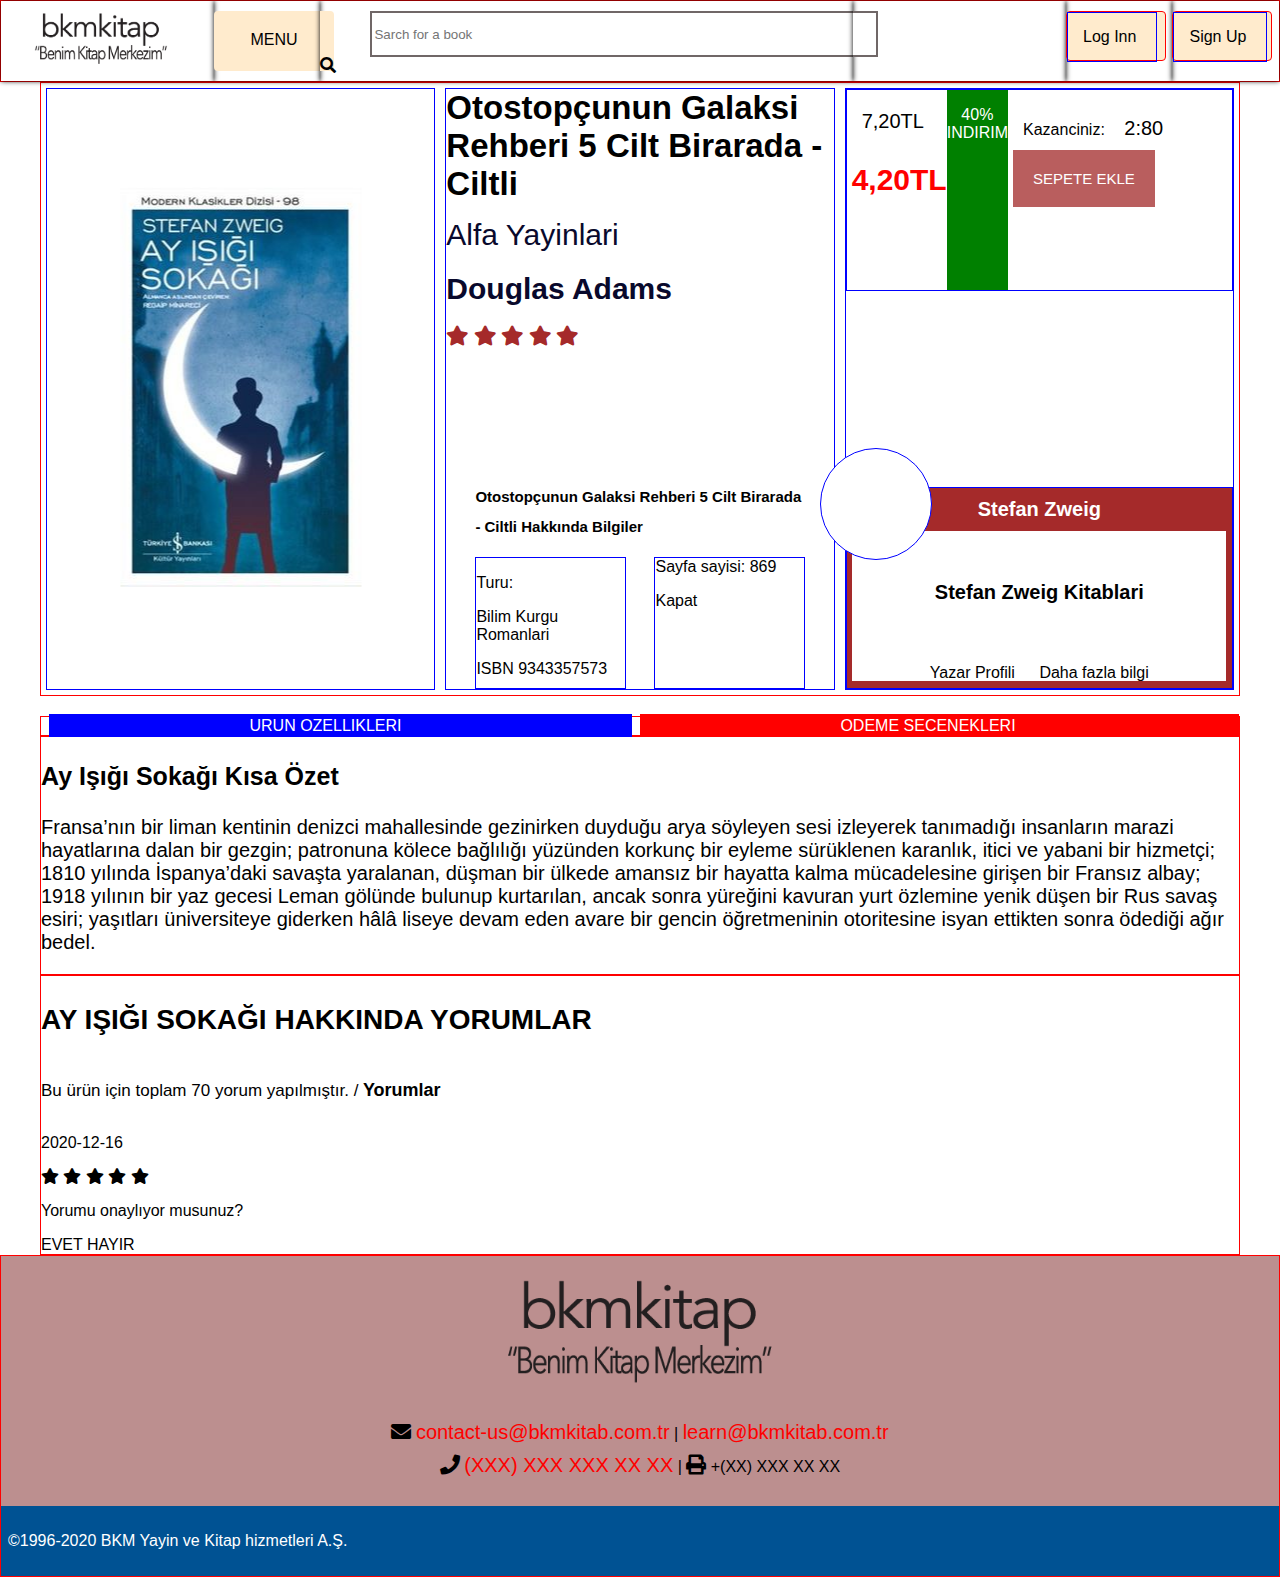
==== book-info.html @ ea5e66d6 "2, 3-cu sehifeler" ====
<!DOCTYPE html>
<html lang="en">
<head>
    <link rel="stylesheet" href="https://cdnjs.cloudflare.com/ajax/libs/font-awesome/5.15.1/css/all.min.css">
    <link rel="stylesheet" href="css/style.css">
    <meta charset="UTF-8">
    <meta name="viewport" content="width=device-width, initial-scale=1.0">
    <title>Document</title>
</head>
<body>

    <header id="header">
        <div class="container-fluid">
            <div class="row">
                <div class="col-2 box">
                    <div class="logo">
                        <img src="/img/bkmkitab.png" alt="#">
                    </div>
                </div>
                <div class="col-1 box">
                    <div class="menu">
                        <a href="#">MENU</a>
                    </div>
                </div>
                <div class="col-5 box">
                    <div class="search-box">
                        <input class="search-text" type="text" placeholder="Sarch for a book">
                        <a class="search-btn" href="#"><i class="fas fa-search"></i></a>
                    </div>
                </div>
                <div class="col-2 box">

                </div>
                <div class="col-1 box">
                    <div class="registration">
                        <a href="#">Log Inn</a>
                    </div>
                </div>
                <div class="col-1 box">
                    <div class="registration">
                        <a href="#">Sign Up</a>
                    </div>
                </div>
        </div>

    </header>


    <section id="cover">
        <div class="container">
            <div class="row">
                <div class="col-4">
                    <div class="book-cover">
                        <a href=""><img src="img/cover.jpg" alt=""></a>
                    </div>
                </div>
                <div class="col-4">
                    <div class="book-info">
                        <div class="author">
                            <span>Otostopçunun Galaksi Rehberi 5 Cilt Birarada - Ciltli</span>
                            <a href="#">Alfa Yayinlari</a>
                            <h2><a class="" href="">Douglas Adams</a></h2>
                            <div class="star">
                                <i class="fas fa-star"></i>
                                <i class="fas fa-star"></i>
                                <i class="fas fa-star"></i>
                                <i class="fas fa-star"></i>
                                <i class="fas fa-star"></i>
                            </div>
                            
                        </div>
                        <div class="bilgiler">
                            <div class="b-up">
                                <p> Otostopçunun Galaksi Rehberi 5 Cilt Birarada - Ciltli Hakkında Bilgiler</p>
                            </div>
                            <div class="b-down">
                                <div class="stat">
                                    <p>Turu:</p>
                                    <p>Bilim Kurgu Romanlari</p>
                                    <span>ISBN</span>
                                    <span>9343357573</span>

                                </div>
                                <div class="stat">
                                    <span>Sayfa sayisi:</span>
                                    <span>869</span>
                                    <p>Kapat</p>
                                </div>
                            </div>
                        </div>
                    </div>
                </div>
                <div class="col-4">
                    <div class="book-price">
                        <div class="price">
                            <div class="qiymet">
                                <p class="ust">7,20TL</p>
                                <p class="alt">4,20TL</p>
                            </div>
                            <div class="endirim">
                                <p>40% INDIRIM</p>
                            </div>
                            <div class="sepet">
                                <p class="kazanc">Kazanciniz:</p>
                                <p class="qiymet">2:80</p>
                                <a href="">SEPETE EKLE</a>
                            </div>
                        </div>
                        <div class="author-info">
                            <p>Stefan Zweig</p>
                            <div class="shekil"></div>
                            <div class="haqqinda">
                                <p>Stefan Zweig Kitablari</p>
                                <a href="">Yazar Profili</a>
                                <a href="">Daha fazla bilgi</a>
                            </div>
                        </div>
                    </div>
                </div>
            </div>
        </div>
    </section>


    <!-- info -->

    <section id="info">
        <div class="container">
            <div class="row">
                <div class="ozel-odeme">
                    <div class="col-6 sol">
                        <span>URUN OZELLIKLERI</span>
                    </div>
                    <div class="col-6 sag">
                        <span>ODEME SECENEKLERI</span>
                    </div>
                </div>
            </div>
            <div class="row">
                <div class="icerik">
                    <p  class="a">Ay Işığı Sokağı Kısa Özet</p>
                    <p class="b">Fransa’nın bir liman kentinin denizci mahallesinde gezinirken duyduğu arya söyleyen sesi izleyerek tanımadığı insanların marazi hayatlarına dalan bir gezgin; patronuna kölece bağlılığı yüzünden korkunç bir eyleme sürüklenen karanlık, itici ve yabani bir hizmetçi; 1810 yılında İspanya’daki savaşta yaralanan, düşman bir ülkede amansız bir hayatta kalma mücadelesine girişen bir Fransız albay; 1918 yılının bir yaz gecesi Leman gölünde bulunup kurtarılan, ancak sonra yüreğini kavuran yurt özlemine yenik düşen bir Rus savaş esiri; yaşıtları üniversiteye giderken hâlâ liseye devam eden avare bir gencin öğretmeninin otoritesine isyan ettikten sonra ödediği ağır bedel.</p>
                </div>
            </div>
        </div>
    </section>

    <!-- comment -->

    <section id="comment">
        <div class="container">
            <div class="row">
                <div class="yorumlar">
                    <div class="ust-yorum">
                        <p class="ust">AY IŞIĞI SOKAĞI HAKKINDA YORUMLAR</p>
                        <p class="alt">Bu ürün için toplam 70 yorum yapılmıştır. /</p>
                        <a href="">Yorumlar</a>
                    </div>
                    <div class="alt-yorum">
                        <div class="esas-div">
                            <div class="sol-yorum">
                                <P class="il">2020-12-16</P>
                                <div class="star">
                                    <i class="fas fa-star"></i>
                                    <i class="fas fa-star"></i>
                                    <i class="fas fa-star"></i>
                                    <i class="fas fa-star"></i>
                                    <i class="fas fa-star"></i>
                                </div>
                                <p class="onayla">Yorumu onaylıyor musunuz?</p>
                                <div class="yes-no">
                                    <span>EVET</span>
                                    <span>HAYIR</span>
                                </div>
                            </div>
                            <div class="sag-yorum"></div>
                        </div>
                    </div>
                </div>
            </div>

        </div>
    </section>

    <footer id="footer">
        <div class="container-fluid">
            <div class="row">
                <div class="col-12">
                    <div class="foot-up">
                        <div class="f-name">
                            <img src="/img/bkmkitab.png" alt="">
                        </div>
                        <div class="f-gmail">
                            <i class="fas fa-envelope"></i>
                            <a href="#">contact-us@bkmkitab.com.tr</a>
                            <span>|</span>
                            <a href="#">learn@bkmkitab.com.tr</a>
                        </div>
                        <div class="f-contact">
                            <i class="fas fa-phone"></i>
                            <a href="#">(XXX) XXX XXX XX XX</a>
                            <span>|</span>
                            <i class="fas fa-print"></i>
                            <span>+(XX) XXX XX XX</span>
                        </div>
                        
                    </div>
                    <div class="col-12">
                        <div class="foot-down">
                            <p>©1996-2020 BKM Yayin ve Kitap hizmetleri A.Ş.</p>
                        </div>
                    </div>
                </div>
            </div>
        </div>
    </footer>




</body>

<script src="js/app.js"></script>

</html>
---- css/style.css ----
.container-fluid {
  width: 100%;
}

.container {
  width: 1200px;
  margin: 0 auto;
}

.row {
  border: 1px solid red;
}

.col-1 {
  width: 8.33333%;
}

.col-2 {
  width: 16.66667%;
}

.col-3 {
  width: 25%;
}

.col-4 {
  width: 33.33333%;
}

.col-5 {
  width: 41.66667%;
}

.col-6 {
  width: 50%;
}

.col-7 {
  width: 58.33333%;
}

.col-8 {
  width: 66.66667%;
}

.col-9 {
  width: 75%;
}

.col-10 {
  width: 83.33333%;
}

.col-11 {
  width: 91.66667%;
}

.col-12 {
  width: 100%;
}

body {
  margin: 0px;
  font-family: "Roboto", sans-serif;
}

.flex-between, .row, #categories .book-items .book-discount {
  display: -webkit-box;
  display: -ms-flexbox;
  display: flex;
  -webkit-box-pack: justify;
      -ms-flex-pack: justify;
          justify-content: space-between;
}

.flex-column-between, #puzzle .puzzle-left {
  display: -webkit-box;
  display: -ms-flexbox;
  display: flex;
  -webkit-box-orient: vertical;
  -webkit-box-direction: normal;
      -ms-flex-direction: column;
          flex-direction: column;
  -webkit-box-pack: justify;
      -ms-flex-pack: justify;
          justify-content: space-between;
}

.flex-column-center, #footer .foot-up, #categories .book-items {
  display: -webkit-box;
  display: -ms-flexbox;
  display: flex;
  -webkit-box-orient: vertical;
  -webkit-box-direction: normal;
      -ms-flex-direction: column;
          flex-direction: column;
  -webkit-box-align: center;
      -ms-flex-align: center;
          align-items: center;
}

.flex-align-center, #categories .book-items .book-price {
  display: -webkit-box;
  display: -ms-flexbox;
  display: flex;
  -webkit-box-align: center;
      -ms-flex-align: center;
          align-items: center;
}

.decor-color, #footer .foot-up .f-gmail a, #footer .foot-up .f-contact a {
  text-decoration: none;
  color: red;
}

.box {
  -webkit-box-sizing: border-box;
          box-sizing: border-box;
  -webkit-box-shadow: 0px 0px 5px black;
          box-shadow: 0px 0px 5px black;
}

#footer .foot-up {
  background-color: rosybrown;
  height: 250px;
}

#footer .foot-up .f-name img {
  width: 400px;
}

#footer .foot-up .f-gmail {
  margin: 10px;
}

#footer .foot-up .f-gmail i {
  font-size: 20px;
}

#footer .foot-up .f-gmail a {
  font-size: 20px;
}

#footer .foot-up .f-contact i {
  font-size: 20px;
}

#footer .foot-up .f-contact a {
  font-size: 20px;
}

#footer .foot-down {
  height: 70px;
  background-color: #005293;
  -webkit-box-sizing: border-box;
          box-sizing: border-box;
  padding: 10px 0 0 7px;
}

#footer .foot-down p {
  color: white;
}

#header .logo {
  height: 80px;
}

#header .logo img {
  width: 200px;
}

#header .menu {
  width: 120px;
  border-radius: 4px;
  height: 60px;
  background-color: blanchedalmond;
  margin-top: 10px;
  -webkit-box-sizing: border-box;
          box-sizing: border-box;
  text-align: center;
  padding-top: 20px;
}

#header .menu a {
  padding: 15px 35px 15px 35px;
  text-decoration: none;
  color: black;
}

#header .search-text {
  width: 500px;
  height: 40px;
  margin-top: 10px;
  margin-left: 50px;
  border: 2px solid #706767;
}

#header .search-btn {
  color: black;
}

#header .registration {
  position: relative;
  width: 100px;
  border-radius: 4px;
  height: 50px;
  background-color: blanchedalmond;
  margin-top: 10px;
  -webkit-box-sizing: border-box;
          box-sizing: border-box;
  border: 1px solid red;
}

#header .registration a {
  position: absolute;
  -webkit-box-sizing: border-box;
          box-sizing: border-box;
  padding: 15px 20px 15px 15px;
  border: 1px solid blue;
  text-decoration: none;
  color: black;
}

#head-cat .cat-items ul {
  display: -webkit-box;
  display: -ms-flexbox;
  display: flex;
  -webkit-box-pack: justify;
      -ms-flex-pack: justify;
          justify-content: space-between;
}

#head-cat .cat-items li {
  text-align: center;
  display: -webkit-box;
  display: -ms-flexbox;
  display: flex;
  -webkit-box-align: center;
      -ms-flex-align: center;
          align-items: center;
  position: relative;
}

#head-cat .cat-items li::after {
  content: "";
  width: 1px;
  background-color: #c01616;
  height: 100%;
  position: absolute;
  top: 50%;
  -webkit-transform: translateY(-50%);
          transform: translateY(-50%);
}

#head-cat .cat-items a {
  text-decoration: none;
}

#categories {
  padding: 30px 0 30px 0;
}

#categories .section-head {
  height: 55px;
  border: 1px solid blue;
  margin-bottom: 50px;
  text-align: center;
}

#categories .section-head h2::before {
  content: '';
  width: 30px;
  height: 10px;
  background: url(/img/titleico.png);
}

#categories .book-items {
  height: 440px;
}

#categories .book-items .book-img img {
  width: 200px;
}

#categories .book-items .book-star {
  color: chocolate;
}

#categories .book-items .book-name {
  margin-top: 10px;
}

#categories .book-items .book-name a {
  text-decoration: none;
  color: black;
}

#categories .book-items .book-press {
  margin-top: 70px;
  font-size: 10px;
}

#categories .book-items .book-press a {
  text-decoration: none;
  color: #423b3b;
}

#categories .book-items .book-author {
  font-size: 10px;
  margin: 5px;
}

#categories .book-items .book-author a {
  text-decoration: none;
  color: #423b3b;
}

#categories .book-items .book-discount {
  width: 70%;
  margin-top: 15px;
}

#categories .book-items .book-discount p {
  margin: 0;
}

#categories .book-items .book-price {
  margin-top: 10px;
  width: 150px;
  height: 40px;
  background-color: red;
  border-radius: 4px;
  text-align: center;
}

#categories .book-items .book-price a {
  width: 100%;
  padding: 10px 0 10px 0;
  text-align: center;
  color: white;
  text-decoration: none;
  font-size: 20px;
  font-weight: bold;
}

#endirim .end-item {
  border: 1px solid red;
  height: 250px;
  margin: 10px;
}

#endirim .end-item a {
  text-decoration: none;
  height: 250px;
}

#endirim .end-item img {
  -o-object-fit: cover;
     object-fit: cover;
  height: 250px;
  width: 380px;
}

#puzzle {
  margin: 40px;
}

#puzzle .puzzle-left {
  height: 600px;
  border: 1px solid red;
  margin: 10px;
}

#puzzle .puzzle-left .left-up {
  position: relative;
  width: 100%;
  height: 82%;
  background: brown;
}

#puzzle .puzzle-left .left-up .left-images li {
  z-index: 2;
  position: absolute;
  display: none;
  list-style: none;
}

#puzzle .puzzle-left .left-up .left-buttons {
  z-index: 3;
  min-height: auto;
  position: absolute;
  height: 20px;
  text-align: center;
  bottom: 10px;
  left: 0px;
  padding: 0px 10px;
  -webkit-box-sizing: border-box;
          box-sizing: border-box;
}

#puzzle .puzzle-left .left-up .left-buttons li {
  bottom: 10px;
  display: inline-block;
  width: 14px;
  height: 14px;
  line-height: 15px;
  text-align: center;
  color: #fff;
  font-size: 12px;
  text-indent: -999em;
  background: #d8d8d8;
  border-radius: 10px;
  margin-right: 3px;
  margin-left: 3px;
  overflow: hidden;
  cursor: pointer;
  border: 1px solid #979797;
}

#puzzle .puzzle-left .left-down {
  width: 100%;
  height: 15%;
  border: 1px solid blue;
}

#puzzle .puzzle-right {
  height: 600px;
  border: 1px solid blue;
  margin: 10px;
}

#comment .yorumlar .ust-yorum .ust {
  font-size: 28px;
  font-weight: bold;
}

#comment .yorumlar .ust-yorum .alt {
  font-size: 17px;
  font-weight: lighter;
  display: inline-block;
}

#comment .yorumlar .ust-yorum a {
  text-decoration: none;
  color: black;
  font-size: 18px;
  font-weight: bold;
}

#cover .book-cover {
  height: 600px;
  border: 1px solid blue;
  margin: 5px;
  position: relative;
}

#cover .book-cover a {
  position: absolute;
  top: 50%;
  left: 50%;
  -webkit-transform: translate(-50%, -50%);
          transform: translate(-50%, -50%);
}

#cover .book-info {
  height: 600px;
  border: 1px solid blue;
  margin: 5px;
  display: -webkit-box;
  display: -ms-flexbox;
  display: flex;
  -webkit-box-orient: vertical;
  -webkit-box-direction: normal;
      -ms-flex-direction: column;
          flex-direction: column;
  -webkit-box-pack: justify;
      -ms-flex-pack: justify;
          justify-content: space-between;
}

#cover .book-info .author span {
  font-size: 33px;
  font-weight: bold;
  display: block;
  margin-bottom: 15px;
}

#cover .book-info .author a {
  text-decoration: none;
  color: #09092c;
  font-size: 30px;
}

#cover .book-info .author .star i {
  color: brown;
  font-size: 20px;
}

#cover .book-info .bilgiler {
  width: 85%;
  margin: 0 auto;
}

#cover .book-info .bilgiler .b-up p {
  font-size: 15px;
  line-height: 30px;
  font-weight: bold;
}

#cover .book-info .bilgiler .b-down {
  width: 100%;
  display: -webkit-box;
  display: -ms-flexbox;
  display: flex;
  -webkit-box-pack: justify;
      -ms-flex-pack: justify;
          justify-content: space-between;
}

#cover .book-info .bilgiler .b-down .stat {
  width: 45%;
  height: 130px;
  border: 1px solid blue;
}

#cover .book-price {
  height: 600px;
  border: 1px solid blue;
  margin: 5px;
  display: -webkit-box;
  display: -ms-flexbox;
  display: flex;
  -webkit-box-orient: vertical;
  -webkit-box-direction: normal;
      -ms-flex-direction: column;
          flex-direction: column;
  -webkit-box-pack: justify;
      -ms-flex-pack: justify;
          justify-content: space-between;
}

#cover .book-price .price {
  display: -webkit-box;
  display: -ms-flexbox;
  display: flex;
  height: 200px;
  border: 1px solid blue;
}

#cover .book-price .price .qiymet .ust {
  font-size: 20px;
  padding-left: 15px;
}

#cover .book-price .price .qiymet .alt {
  font-size: 30px;
  font-weight: bold;
  color: red;
  padding-left: 5px;
}

#cover .book-price .price .endirim {
  background-color: green;
  width: 70px;
  text-align: center;
  display: -webkit-box;
  display: -ms-flexbox;
  display: flex;
}

#cover .book-price .price .endirim p {
  color: white;
}

#cover .book-price .price .sepet .qiymet {
  font-size: 20px;
}

#cover .book-price .price .sepet .kazanc {
  padding: 15px;
}

#cover .book-price .price .sepet p {
  display: inline-block;
}

#cover .book-price .price .sepet a {
  text-decoration: none;
  font-size: 15px;
  margin: 5px;
  padding: 20px;
  color: white;
  background-color: #b95e5e;
}

#cover .author-info {
  height: 200px;
  border: 1px solid blue;
  position: relative;
  text-align: center;
  background-color: brown;
}

#cover .author-info p {
  margin: 10px 0 10px 0;
  font-size: 20px;
  font-weight: bold;
  color: white;
}

#cover .author-info .shekil {
  width: 110px;
  height: 110px;
  border-radius: 100%;
  border: 1px solid blue;
  position: absolute;
  top: -20%;
  left: -7%;
  background-color: white;
}

#cover .author-info .haqqinda {
  margin: 0 auto 10px auto;
  height: 75%;
  width: 97%;
  background-color: white;
}

#cover .author-info .haqqinda a {
  text-decoration: none;
  color: black;
  padding: 5px 10px 5px 10px;
  cursor: pointer;
}

#cover .author-info .haqqinda p {
  color: black;
  padding: 50px 0 50px 0;
}

#info {
  margin-top: 20px;
}

#info .ozel-odeme {
  display: -webkit-box;
  display: -ms-flexbox;
  display: flex;
  width: 100%;
}

#info .ozel-odeme .sol {
  text-align: center;
}

#info .ozel-odeme .sol span {
  padding: 3px 230px 3px 200px;
  cursor: pointer;
  background-color: blue;
  color: white;
}

#info .ozel-odeme .sag {
  text-align: center;
}

#info .ozel-odeme .sag span {
  padding: 3px 223px 3px 200px;
  cursor: pointer;
  background-color: red;
  color: white;
}

#info .icerik .a {
  font-size: 25px;
  font-weight: bold;
}

#info .icerik .b {
  font-size: 20px;
}

#main {
  margin: 100px 0px 100px 0px;
}

#main .hesabim {
  width: 100%;
}

#main .hesabim .ust-div {
  display: -webkit-box;
  display: -ms-flexbox;
  display: flex;
  position: relative;
}

#main .hesabim .ust-div .hesab-div {
  position: absolute;
  width: 100%;
  height: 100px;
  border: 1px solid blue;
  text-align: center;
  position: relative;
  -webkit-box-sizing: border-box;
          box-sizing: border-box;
  padding: 40px 0px 0px 80px;
  border-radius: 50px;
}

#main .hesabim .ust-div .hesab-div span {
  font-size: 20px;
  font-weight: bold;
}

#main .hesabim .ust-div .circle-div {
  position: absolute;
  height: 100px;
  width: 100px;
  border: 1px solid brown;
  border-radius: 50px;
}

#main .hesabim .ust-div .circle-div i {
  position: absolute;
  top: 38px;
  left: 38px;
  font-size: 25px;
  color: brown;
}

#main .row .item {
  margin: 0px 10px 0px 10px;
  padding: 20px 0px 20px 0px;
  cursor: pointer;
}
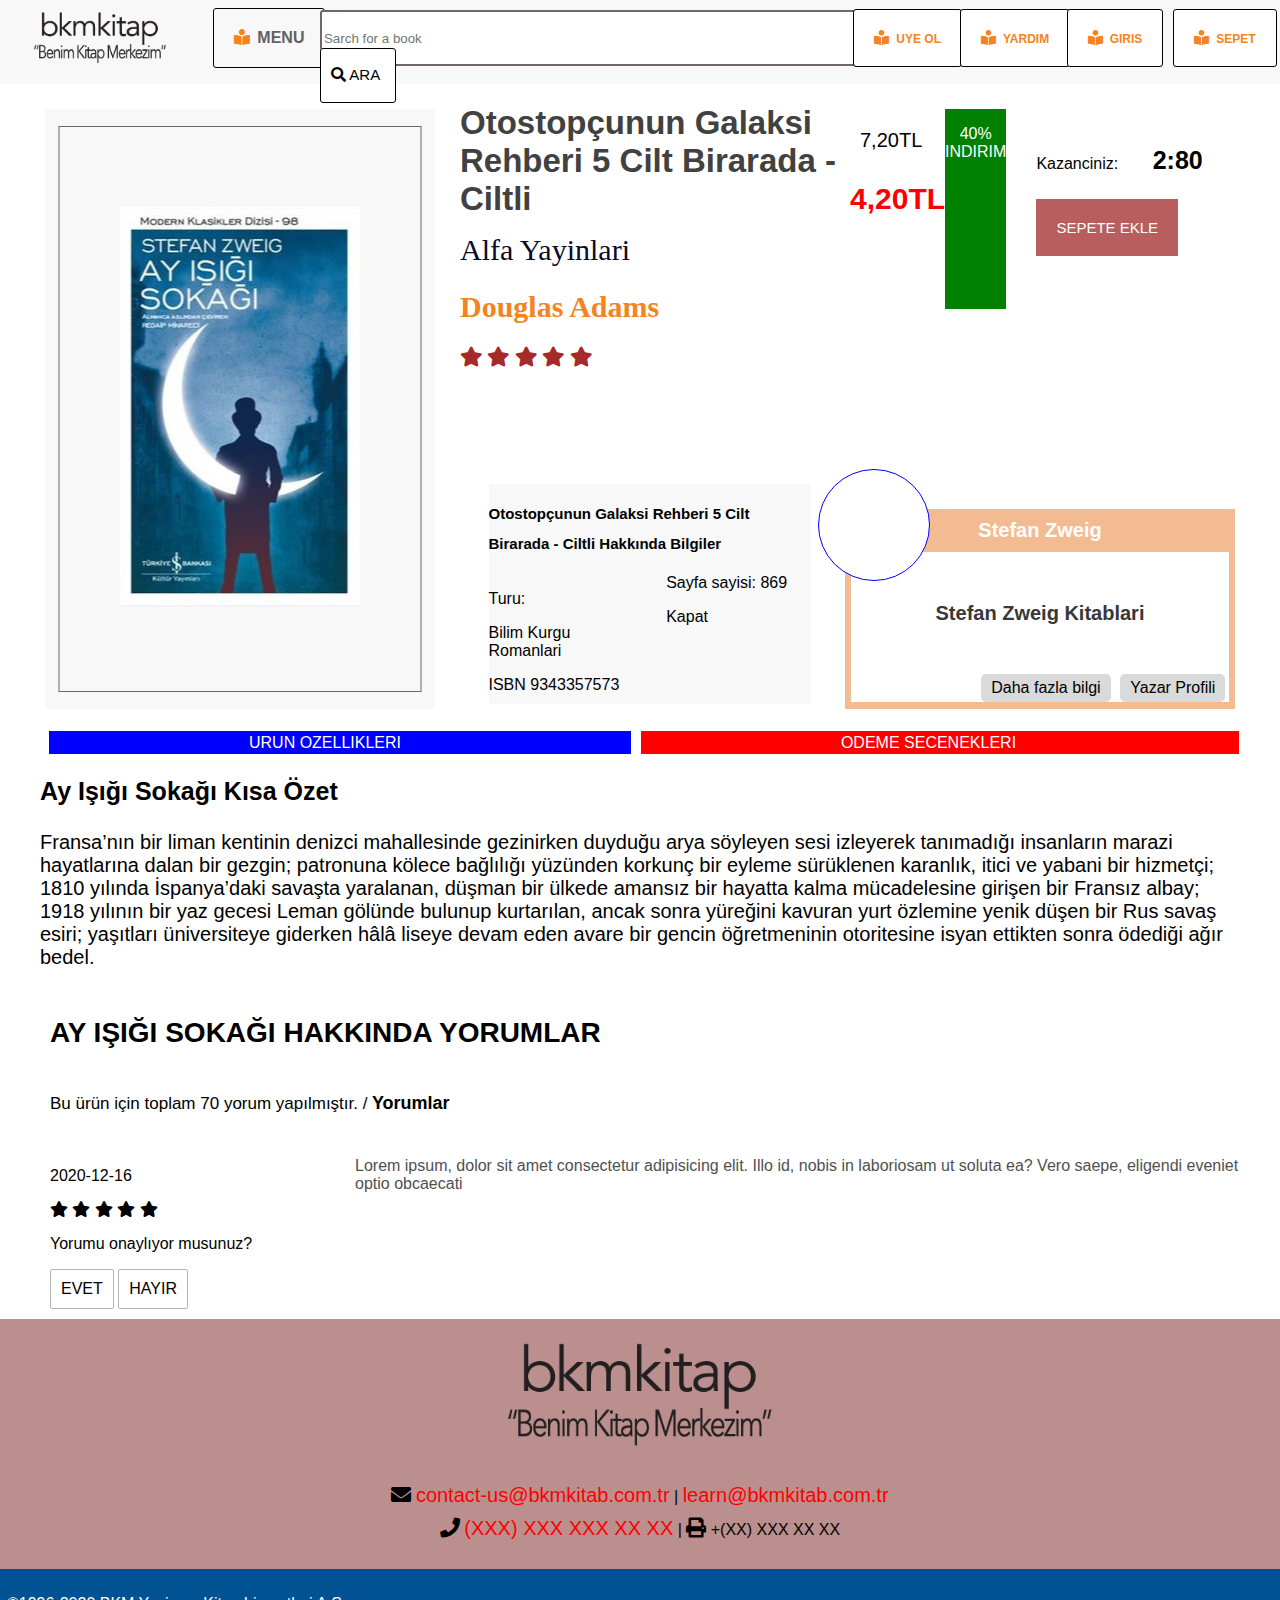
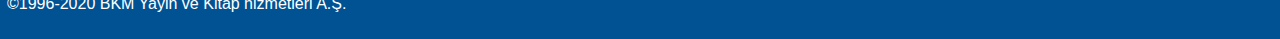
==== commit 3427975a: "sehifelerde duzelish" ====
--- a/book-info.html
+++ b/book-info.html
@@ -9,42 +9,53 @@
 </head>
 <body>
 
+    <!-- header -->
+
     <header id="header">
         <div class="container-fluid">
             <div class="row">
-                <div class="col-2 box">
+                <div class="col-2 ">
                     <div class="logo">
                         <img src="/img/bkmkitab.png" alt="#">
                     </div>
                 </div>
-                <div class="col-1 box">
-                    <div class="menu">
-                        <a href="#">MENU</a>
-                    </div>
-                </div>
-                <div class="col-5 box">
+                <div class="col-1 ">
+                    <div class="registration-m">
+                        <a href="#"><i class="fas fa-book-reader"></i>MENU</a>
+                    </div>
+                </div>
+                <div class="col-5 ">
                     <div class="search-box">
                         <input class="search-text" type="text" placeholder="Sarch for a book">
-                        <a class="search-btn" href="#"><i class="fas fa-search"></i></a>
-                    </div>
-                </div>
-                <div class="col-2 box">
-
-                </div>
-                <div class="col-1 box">
+                        <a class="search-btn" href="#"><i class="fas fa-search"></i> ARA</a>
+                    </div>
+                </div>
+                <div class="col-1 ">
                     <div class="registration">
-                        <a href="#">Log Inn</a>
-                    </div>
-                </div>
-                <div class="col-1 box">
+                        <a href="#"><i class="fas fa-book-reader"></i>UYE OL</a>
+                    </div>
+                </div>
+                <div class="col-1 ">
+                    <div class="registration"> 
+                        <a href="#"><i class="fas fa-book-reader"></i>YARDIM</a>
+                    </div>
+                </div>
+                <div class="col-1 ">
                     <div class="registration">
-                        <a href="#">Sign Up</a>
+                        <a href="#"><i class="fas fa-book-reader"></i>GIRIS</a>
+                    </div>
+                </div>
+                <div class="col-1 ">
+                    <div class="registration">
+                        <a href="#"><i class="fas fa-book-reader"></i>SEPET</a>
                     </div>
                 </div>
         </div>
 
     </header>
 
+
+<!-- cover -->
 
     <section id="cover">
         <div class="container">
@@ -59,7 +70,7 @@
                         <div class="author">
                             <span>Otostopçunun Galaksi Rehberi 5 Cilt Birarada - Ciltli</span>
                             <a href="#">Alfa Yayinlari</a>
-                            <h2><a class="" href="">Douglas Adams</a></h2>
+                            <h1><a class="" href="">Douglas Adams</a></h1>
                             <div class="star">
                                 <i class="fas fa-star"></i>
                                 <i class="fas fa-star"></i>
@@ -111,8 +122,8 @@
                             <div class="shekil"></div>
                             <div class="haqqinda">
                                 <p>Stefan Zweig Kitablari</p>
-                                <a href="">Yazar Profili</a>
-                                <a href="">Daha fazla bilgi</a>
+                                <a class="a" href="">Yazar Profili</a>
+                                <a class="b" href="">Daha fazla bilgi</a>
                             </div>
                         </div>
                     </div>
@@ -150,35 +161,38 @@
     <section id="comment">
         <div class="container">
             <div class="row">
-                <div class="yorumlar">
+                <div class="col-12">
                     <div class="ust-yorum">
                         <p class="ust">AY IŞIĞI SOKAĞI HAKKINDA YORUMLAR</p>
                         <p class="alt">Bu ürün için toplam 70 yorum yapılmıştır. /</p>
                         <a href="">Yorumlar</a>
                     </div>
-                    <div class="alt-yorum">
-                        <div class="esas-div">
-                            <div class="sol-yorum">
-                                <P class="il">2020-12-16</P>
-                                <div class="star">
-                                    <i class="fas fa-star"></i>
-                                    <i class="fas fa-star"></i>
-                                    <i class="fas fa-star"></i>
-                                    <i class="fas fa-star"></i>
-                                    <i class="fas fa-star"></i>
-                                </div>
-                                <p class="onayla">Yorumu onaylıyor musunuz?</p>
-                                <div class="yes-no">
-                                    <span>EVET</span>
-                                    <span>HAYIR</span>
-                                </div>
-                            </div>
-                            <div class="sag-yorum"></div>
-                        </div>
-                    </div>
-                </div>
-            </div>
-
+                </div>
+            </div>
+            <div class="row">
+                <div class="col-3">
+                    <div class="sol-yorum">
+                        <P class="il">2020-12-16</P>
+                        <div class="star">
+                            <i class="fas fa-star"></i>
+                            <i class="fas fa-star"></i>
+                            <i class="fas fa-star"></i>
+                            <i class="fas fa-star"></i>
+                            <i class="fas fa-star"></i>
+                        </div>
+                        <p class="onayla">Yorumu onaylıyor musunuz?</p>
+                        <div class="yes-no">
+                            <div class="evet"><span>EVET</span></div>
+                            <div class="evet"><span>HAYIR</span></div>
+                        </div>
+                    </div>
+                </div>
+                <div class="col-9">
+                    <div class="sag-yorum">
+                        <p>Lorem ipsum, dolor sit amet consectetur adipisicing elit. Illo id, nobis in laboriosam ut soluta ea? Vero saepe, eligendi eveniet optio obcaecati</p>
+                    </div>
+                </div>
+            </div>
         </div>
     </section>
 
--- a/css/style.css
+++ b/css/style.css
@@ -5,10 +5,6 @@
 .container {
   width: 1200px;
   margin: 0 auto;
-}
-
-.row {
-  border: 1px solid red;
 }
 
 .col-1 {
@@ -161,67 +157,140 @@
   color: white;
 }
 
-#header .logo {
+#header .row {
+  background-color: #f8f8f8;
+}
+
+#header .row .logo {
   height: 80px;
 }
 
-#header .logo img {
+#header .row .logo img {
   width: 200px;
 }
 
-#header .menu {
+#header .row .menu {
   width: 120px;
   border-radius: 4px;
-  height: 60px;
+  height: 55px;
   background-color: blanchedalmond;
+  margin-top: 10px;
+  border: 1px solid black;
+  -webkit-box-sizing: border-box;
+          box-sizing: border-box;
+  text-align: center;
+  padding-top: 20px;
+  display: -webkit-box;
+  display: -ms-flexbox;
+  display: flex;
+}
+
+#header .row .menu a {
+  text-decoration: none;
+  color: black;
+}
+
+#header .row .menu i {
+  padding-left: 20px;
+  padding-right: 10px;
+}
+
+#header .row .search-box .search-text {
+  width: 540px;
+  height: 50px;
+  margin-top: 10px;
+  border: 2px solid #706767;
+  border-radius: 3px;
+}
+
+#header .row .search-box .search-btn {
+  color: black;
+  text-decoration: none;
+  background-color: white;
+  font-size: 15px;
+  border: 1px solid black;
+  padding: 17px 15px 19px 10px;
+  border-radius: 3px;
+}
+
+#header .row .registration {
+  width: 120px;
+  display: -webkit-box;
+  display: -ms-flexbox;
+  display: flex;
+  -webkit-box-align: center;
+      -ms-flex-align: center;
+          align-items: center;
+  border-radius: 4px;
+  height: 55px;
   margin-top: 10px;
   -webkit-box-sizing: border-box;
           box-sizing: border-box;
-  text-align: center;
-  padding-top: 20px;
-}
-
-#header .menu a {
-  padding: 15px 35px 15px 35px;
-  text-decoration: none;
-  color: black;
-}
-
-#header .search-text {
-  width: 500px;
-  height: 40px;
-  margin-top: 10px;
-  margin-left: 50px;
-  border: 2px solid #706767;
-}
-
-#header .search-btn {
-  color: black;
-}
-
-#header .registration {
-  position: relative;
-  width: 100px;
+}
+
+#header .row .registration a {
+  text-align: center;
+  -webkit-box-sizing: border-box;
+          box-sizing: border-box;
+  border-radius: 3px;
+  font-size: 12px;
+  font-weight: bold;
+  padding: 20px;
+  background-color: white;
+  border: 1px solid black;
+  text-decoration: none;
+  color: #f58322;
+}
+
+#header .row .registration a i {
+  color: #f58322;
+  padding-right: 7px;
+  font-size: 15px;
+}
+
+#header .row .registration-m {
+  width: 120px;
+  display: -webkit-box;
+  display: -ms-flexbox;
+  display: flex;
+  -webkit-box-align: center;
+      -ms-flex-align: center;
+          align-items: center;
   border-radius: 4px;
-  height: 50px;
-  background-color: blanchedalmond;
+  height: 55px;
   margin-top: 10px;
   -webkit-box-sizing: border-box;
           box-sizing: border-box;
-  border: 1px solid red;
-}
-
-#header .registration a {
-  position: absolute;
+}
+
+#header .row .registration-m a {
+  text-align: center;
   -webkit-box-sizing: border-box;
           box-sizing: border-box;
-  padding: 15px 20px 15px 15px;
-  border: 1px solid blue;
-  text-decoration: none;
-  color: black;
-}
-
-#head-cat .cat-items ul {
+  border-radius: 3px;
+  font-size: 16px;
+  font-weight: bold;
+  padding: 20px;
+  border: 1px solid black;
+  text-decoration: none;
+  color: #636161;
+}
+
+#header .row .registration-m a i {
+  color: #f58322;
+  padding-right: 7px;
+  font-size: 16px;
+}
+
+#head-cat {
+  border-top: 1px solid black;
+}
+
+#head-cat .container-fluid {
+  background-color: #f8f8f8;
+}
+
+#head-cat .container-fluid .cat-items ul {
   display: -webkit-box;
   display: -ms-flexbox;
   display: flex;
@@ -230,7 +299,7 @@
           justify-content: space-between;
 }
 
-#head-cat .cat-items li {
+#head-cat .container-fluid .cat-items li {
   text-align: center;
   display: -webkit-box;
   display: -ms-flexbox;
@@ -241,18 +310,22 @@
   position: relative;
 }
 
-#head-cat .cat-items li::after {
+#head-cat .container-fluid .cat-items li a {
+  color: black;
+}
+
+#head-cat .container-fluid .cat-items li::after {
   content: "";
-  width: 1px;
-  background-color: #c01616;
-  height: 100%;
+  width: 0.5px;
+  background-color: #929292;
+  height: 30%;
   position: absolute;
   top: 50%;
   -webkit-transform: translateY(-50%);
           transform: translateY(-50%);
 }
 
-#head-cat .cat-items a {
+#head-cat .container-fluid .cat-items a {
   text-decoration: none;
 }
 
@@ -262,16 +335,20 @@
 
 #categories .section-head {
   height: 55px;
-  border: 1px solid blue;
-  margin-bottom: 50px;
-  text-align: center;
-}
-
-#categories .section-head h2::before {
-  content: '';
-  width: 30px;
-  height: 10px;
-  background: url(/img/titleico.png);
+  margin-bottom: 10px;
+  text-align: center;
+}
+
+#categories .section-head h1 {
+  font-size: 20px;
+  font-weight: bold;
+  color: #363636;
+  display: inline-block;
+  padding: 0px 10px 0px 10px;
+}
+
+#categories .section-head i {
+  color: #f58322;
 }
 
 #categories .book-items {
@@ -279,7 +356,7 @@
 }
 
 #categories .book-items .book-img img {
-  width: 200px;
+  width: 195px;
 }
 
 #categories .book-items .book-star {
@@ -302,17 +379,19 @@
 
 #categories .book-items .book-press a {
   text-decoration: none;
-  color: #423b3b;
+  color: #f58322;
+  font-weight: bold;
 }
 
 #categories .book-items .book-author {
   font-size: 10px;
-  margin: 5px;
+  margin: 1px;
 }
 
 #categories .book-items .book-author a {
   text-decoration: none;
-  color: #423b3b;
+  color: #f58322;
+  font-weight: bold;
 }
 
 #categories .book-items .book-discount {
@@ -320,8 +399,13 @@
   margin-top: 15px;
 }
 
+#categories .book-items .book-discount span {
+  color: #4b4b4b;
+}
+
 #categories .book-items .book-discount p {
   margin: 0;
+  color: red;
 }
 
 #categories .book-items .book-price {
@@ -379,10 +463,19 @@
 }
 
 #puzzle .puzzle-left .left-up .left-images li {
+  top: 0%;
+  left: 0%;
   z-index: 2;
   position: absolute;
   display: none;
   list-style: none;
+  -webkit-transition: ease 0.1s;
+  transition: ease 0.1s;
+}
+
+#puzzle .puzzle-left .left-up .left-images li img {
+  width: 880px;
+  height: 490px;
 }
 
 #puzzle .puzzle-left .left-up .left-buttons {
@@ -429,32 +522,58 @@
   margin: 10px;
 }
 
-#comment .yorumlar .ust-yorum .ust {
+#comment .ust-yorum {
+  margin: 10px;
+}
+
+#comment .ust-yorum .ust {
   font-size: 28px;
   font-weight: bold;
 }
 
-#comment .yorumlar .ust-yorum .alt {
+#comment .ust-yorum .alt {
   font-size: 17px;
   font-weight: lighter;
   display: inline-block;
 }
 
-#comment .yorumlar .ust-yorum a {
+#comment .ust-yorum a {
   text-decoration: none;
   color: black;
   font-size: 18px;
   font-weight: bold;
 }
 
+#comment .col-3 {
+  margin: 10px;
+}
+
+#comment .sol-yorum .yes-no .evet {
+  display: inline-block;
+  cursor: pointer;
+  padding: 10px;
+  border: 1px solid #b4b4b4;
+  border-radius: 2px;
+}
+
+#comment .sag-yorum p {
+  color: #505050;
+}
+
+#cover {
+  margin: 20px;
+}
+
 #cover .book-cover {
   height: 600px;
-  border: 1px solid blue;
   margin: 5px;
   position: relative;
+  background-color: #f8f8f8;
 }
 
 #cover .book-cover a {
+  border: 1px solid dimgray;
+  padding: 80px 60px 80px 60px;
   position: absolute;
   top: 50%;
   left: 50%;
@@ -464,8 +583,7 @@
 
 #cover .book-info {
   height: 600px;
-  border: 1px solid blue;
-  margin: 5px;
+  margin-left: 20px;
   display: -webkit-box;
   display: -ms-flexbox;
   display: flex;
@@ -481,6 +599,7 @@
 #cover .book-info .author span {
   font-size: 33px;
   font-weight: bold;
+  color: #414141;
   display: block;
   margin-bottom: 15px;
 }
@@ -488,6 +607,13 @@
 #cover .book-info .author a {
   text-decoration: none;
   color: #09092c;
+  font-size: 30px;
+  font-family: Georgia, 'Times New Roman', Times, serif;
+}
+
+#cover .book-info .author h1 a {
+  text-decoration: none;
+  color: #f58322;
   font-size: 30px;
 }
 
@@ -499,6 +625,7 @@
 #cover .book-info .bilgiler {
   width: 85%;
   margin: 0 auto;
+  background-color: #f8f8f8;
 }
 
 #cover .book-info .bilgiler .b-up p {
@@ -520,12 +647,10 @@
 #cover .book-info .bilgiler .b-down .stat {
   width: 45%;
   height: 130px;
-  border: 1px solid blue;
 }
 
 #cover .book-price {
   height: 600px;
-  border: 1px solid blue;
   margin: 5px;
   display: -webkit-box;
   display: -ms-flexbox;
@@ -544,7 +669,6 @@
   display: -ms-flexbox;
   display: flex;
   height: 200px;
-  border: 1px solid blue;
 }
 
 #cover .book-price .price .qiymet .ust {
@@ -573,11 +697,12 @@
 }
 
 #cover .book-price .price .sepet .qiymet {
-  font-size: 20px;
+  font-size: 25px;
+  font-weight: bold;
 }
 
 #cover .book-price .price .sepet .kazanc {
-  padding: 15px;
+  padding: 30px;
 }
 
 #cover .book-price .price .sepet p {
@@ -587,7 +712,7 @@
 #cover .book-price .price .sepet a {
   text-decoration: none;
   font-size: 15px;
-  margin: 5px;
+  margin: 30px;
   padding: 20px;
   color: white;
   background-color: #b95e5e;
@@ -595,10 +720,9 @@
 
 #cover .author-info {
   height: 200px;
-  border: 1px solid blue;
   position: relative;
   text-align: center;
-  background-color: brown;
+  background-color: #F3BB91;
 }
 
 #cover .author-info p {
@@ -611,6 +735,7 @@
 #cover .author-info .shekil {
   width: 110px;
   height: 110px;
+  z-index: 1;
   border-radius: 100%;
   border: 1px solid blue;
   position: absolute;
@@ -624,17 +749,36 @@
   height: 75%;
   width: 97%;
   background-color: white;
-}
-
-#cover .author-info .haqqinda a {
-  text-decoration: none;
+  position: relative;
+}
+
+#cover .author-info .haqqinda .a {
+  position: absolute;
+  bottom: 0%;
+  right: 1%;
+  text-decoration: none;
+  color: black;
+  padding: 5px 10px 5px 10px;
+  background-color: #dadada;
+  border-radius: 5px;
+  cursor: pointer;
+}
+
+#cover .author-info .haqqinda .b {
+  position: absolute;
+  bottom: 0%;
+  right: 30%;
+  text-decoration: none;
+  margin-right: 5px;
+  background-color: #dadada;
+  border-radius: 5px;
   color: black;
   padding: 5px 10px 5px 10px;
   cursor: pointer;
 }
 
 #cover .author-info .haqqinda p {
-  color: black;
+  color: #383838;
   padding: 50px 0 50px 0;
 }
 
@@ -696,10 +840,10 @@
 }
 
 #main .hesabim .ust-div .hesab-div {
+  background-color: #f8f8f8;
   position: absolute;
   width: 100%;
   height: 100px;
-  border: 1px solid blue;
   text-align: center;
   position: relative;
   -webkit-box-sizing: border-box;
@@ -711,13 +855,15 @@
 #main .hesabim .ust-div .hesab-div span {
   font-size: 20px;
   font-weight: bold;
+  color: #585858;
 }
 
 #main .hesabim .ust-div .circle-div {
-  position: absolute;
+  z-index: 1;
+  position: absolute;
+  background-color: #f58322;
   height: 100px;
   width: 100px;
-  border: 1px solid brown;
   border-radius: 50px;
 }
 
@@ -726,11 +872,17 @@
   top: 38px;
   left: 38px;
   font-size: 25px;
-  color: brown;
+  color: #6d3838;
 }
 
 #main .row .item {
   margin: 0px 10px 0px 10px;
-  padding: 20px 0px 20px 0px;
+  padding: 20px 0px 20px 10px;
   cursor: pointer;
 }
+
+#main .row .item span {
+  color: #3f3f3f;
+  font-weight: bold;
+  font-size: 14px;
+}
